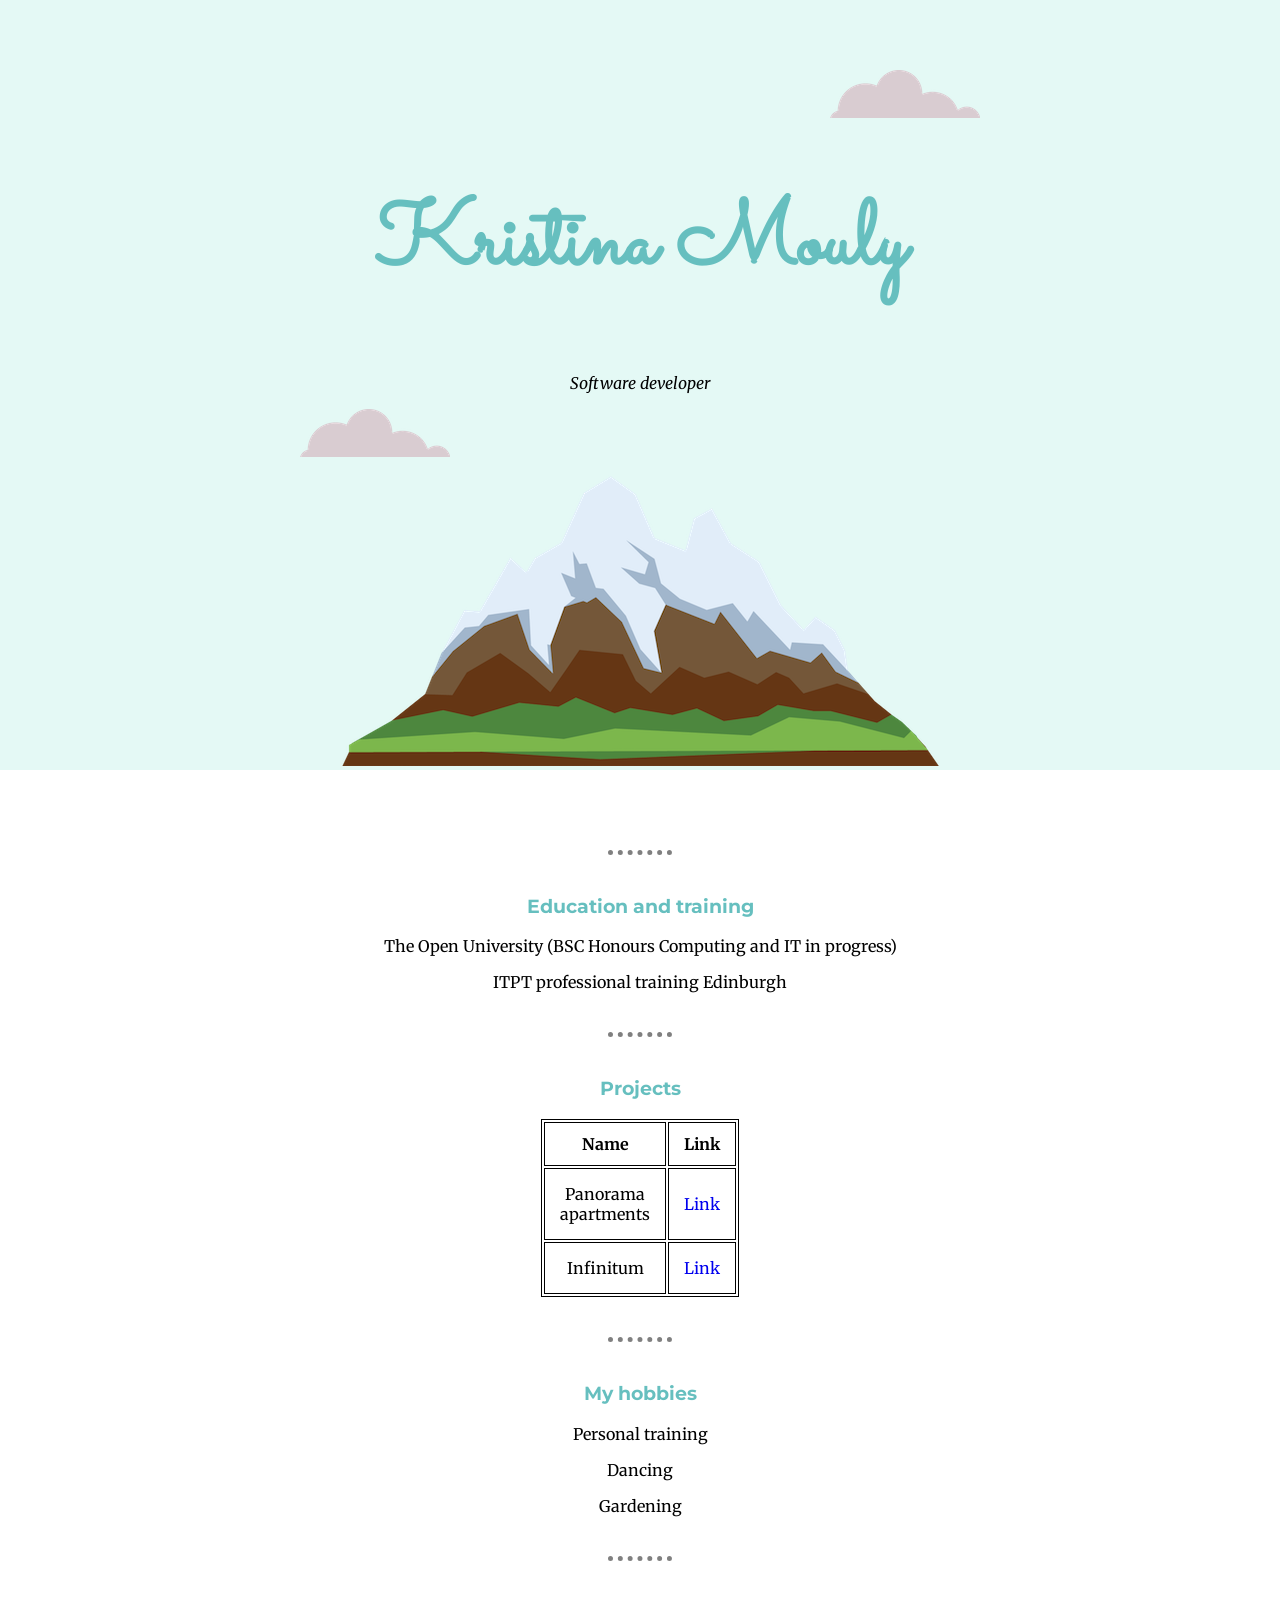
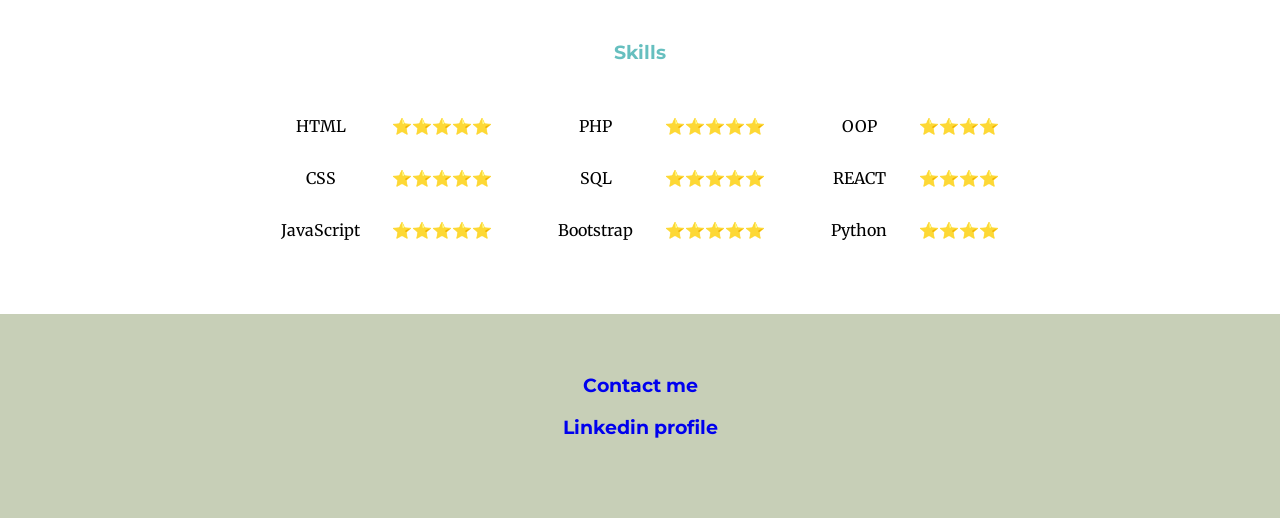
==== index.html @ 59d4c122 "Update index.html" ====
<!DOCTYPE html>
<html lang="en" dir="ltr">

<head>
  <meta charset="utf-8">
  <link rel="icon" href="favicon.ico">
  <link rel="stylesheet" href="mycss.css" />
  <link rel="preconnect" href="https://fonts.gstatic.com">
  <link href="https://fonts.googleapis.com/css2?family=Merriweather:wght@300&family=Montserrat&family=Sacramento&display=swap" rel="stylesheet">
  <title>Kristina Mouly-personal site</title>
</head>

<body>
  <div class="top-container">
    <img class="img1" src="cloud.png" alt="cloud-image" />
    <h1>Kristina Mouly</h1>
    <p><em>Software developer</em></p>
    <img class="img2" src="cloud.png" alt="cloud image" />
    <img class="img3" src="mountain.png" alt="mountain image" />


  </div>
  <div class="middle-container">
    <hr />
    <h3>Education and training</h3>
    <p>The Open University (BSC Honours Computing and IT in progress)</p>
    <p>ITPT professional training Edinburgh</p>
    <hr />
    <h3>Projects</h3>
    <table class="tbl1">
      <tr>
        <th>Name</th>
        <th>Link</th>
      </tr>
      <tr>
        <td>Panorama apartments</td>
        <td><a href="https://krizzyinfinity.github.io/panorama-apartments.github.io/">Link</a></td>
      </tr>
      <tr>
        <td>Infinitum</td>
        <td><a href="https://krizzyinfinity.github.io/infinitum-website/">Link</a></td>
      </tr>
    </table>
    <hr />
    <h3>My hobbies</h3>
    <p>Personal training</p>
    <p>Dancing</p>
    <p>Gardening</p>
    <hr />
  </div>
  <div class="bottom-container">
    <h3>Skills</h3>
    <table class="tbl2">
      <tr>
        <td>
          <table>
            <tr>
              <td>HTML</td>
              <td>⭐⭐⭐⭐⭐</td>
            </tr>
            <tr>
              <td>CSS</td>
              <td>⭐⭐⭐⭐⭐</td>
            </tr>
            <tr>
              <td>JavaScript</td>
              <td>⭐⭐⭐⭐⭐</td>
            </tr>
          </table>
        </td>
        <td>
          <table>
            <tr>
              <td>PHP</td>
              <td>⭐⭐⭐⭐⭐</td>
            </tr>
            <tr>
              <td>SQL</td>
              <td>⭐⭐⭐⭐⭐</td>
            </tr>
            <tr>
              <td>Bootstrap</td>
              <td>⭐⭐⭐⭐⭐</td>
            </tr>
          </table>
        </td>

        <td>
          <table>
            <tr>
              <td>OOP</td>
              <td>⭐⭐⭐⭐</td>
            </tr>
            <tr>
              <td>REACT</td>
              <td>⭐⭐⭐⭐</td>
            </tr>
            <tr>
              <td>Python</td>
              <td>⭐⭐⭐⭐</td>
            </tr>
          </table>
        </td>




      </tr>
</table>
  </div>
  <footer>
    <h3><a href="mailto:kristinamouly@outlook.com">Contact me</a></h3>
    <h3> <a href="https://www.linkedin.com/in/kristina-mouly-780180114/">Linkedin profile</a>
    </h3>
  </footer>

</body>

</html>
---- mycss.css ----
body{
margin: 0;
text-align: center;
font-family: 'Merriweather', serif;
}


.top-container {
background-color: #E4F9F5;
padding-top: 60px;
position: relative;
}
h3 {
color: #66BFBF;
text-align:center;
margin-top: 0;
font-size: 2.5 rem;
font-family: 'Montserrat', sans-serif;
}

h1 {
  font-size: 562.5%;
color: #66BFBF;
  font-family: 'Sacramento', cursive;
  text-align:center;
  padding-top: 60px;
}

.img1 {
  position: absolute;
  right: 300px;
  top: 20px;
  padding-top: 50px;
}

.img2 {
position: absolute;
left: 300px;

}

.middle-container {
padding-top: 40px;
padding-bottom: 40px;
}

.bottom-container {
padding-bottom: 40px;

}

.tbl1 {
margin: auto;
border: solid 1px;

}

.tbl2 {
margin: auto;
}

th {
height: 40px;
width: 40px;
border: solid 1px;
}

td {
padding: 15px 15px;

}
 .tbl1 td {
  border: solid 1px;
}

a {
text-decoration: none;

}

hr {
border-color: grey;
border-style: none;
border-top-style: dotted;
border-width: 5px;
width: 5%;
margin: 40px auto;
}

footer {
  background-color: #c7cfb7;
  padding: 60px;

}
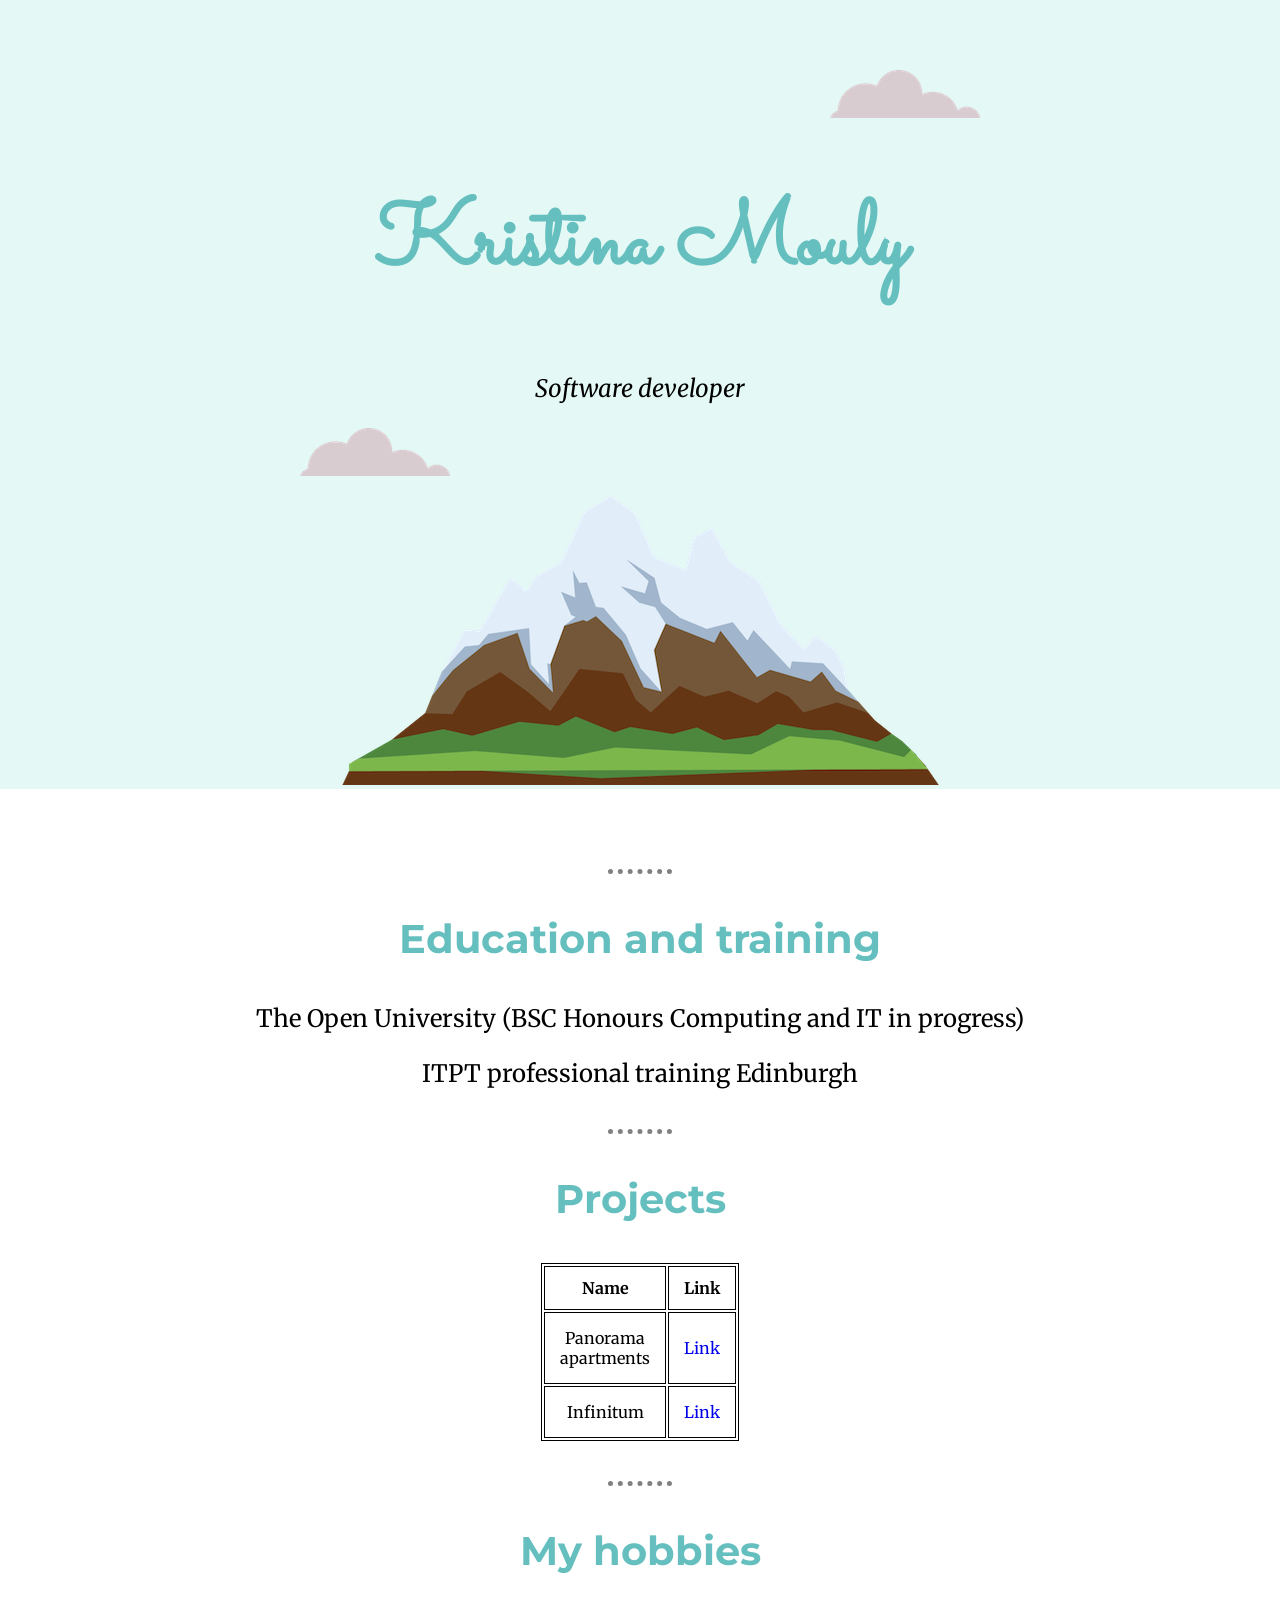
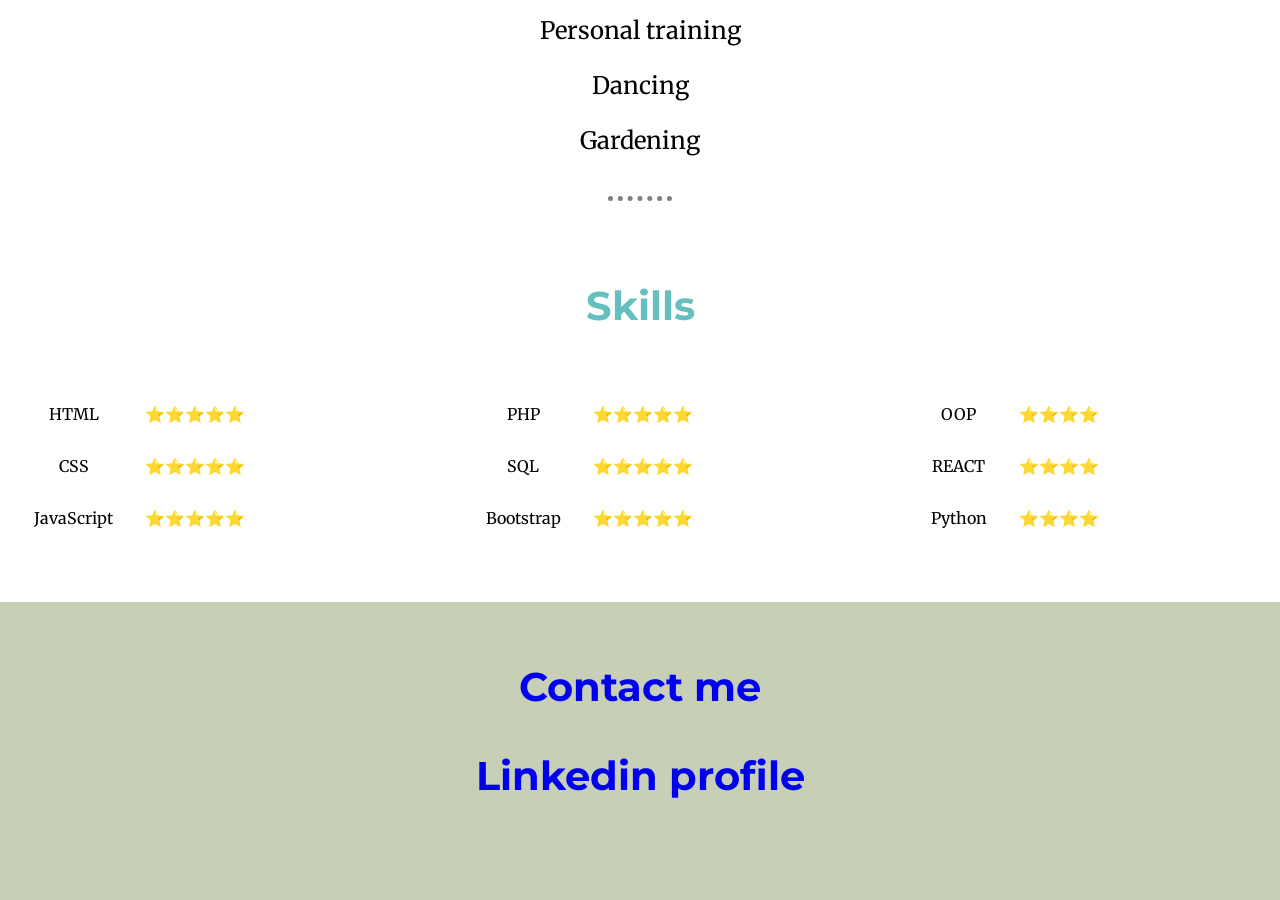
==== commit 4308c3c3: "css added" ====
--- a/index.html
+++ b/index.html
@@ -3,6 +3,7 @@
 
 <head>
   <meta charset="utf-8">
+  <meta name="viewport" content="width=device-width, initial-scale=1.0">
   <link rel="icon" href="favicon.ico">
   <link rel="stylesheet" href="mycss.css" />
   <link rel="preconnect" href="https://fonts.gstatic.com">
@@ -106,7 +107,7 @@
 
 
       </tr>
-</table>
+    </table>
   </div>
   <footer>
     <h3><a href="mailto:kristinamouly@outlook.com">Contact me</a></h3>
--- a/mycss.css
+++ b/mycss.css
@@ -14,7 +14,7 @@
 color: #66BFBF;
 text-align:center;
 margin-top: 0;
-font-size: 2.5 rem;
+font-size: 2.5rem;
 font-family: 'Montserrat', sans-serif;
 }
 
@@ -24,6 +24,9 @@
   font-family: 'Sacramento', cursive;
   text-align:center;
   padding-top: 60px;
+}
+p {
+  font-size: 1.5rem;
 }
 
 .img1 {
@@ -47,6 +50,7 @@
 .bottom-container {
 padding-bottom: 40px;
 
+
 }
 
 .tbl1 {
@@ -57,6 +61,7 @@
 
 .tbl2 {
 margin: auto;
+width: 100%;
 }
 
 th {
@@ -89,6 +94,8 @@
 
 footer {
   background-color: #c7cfb7;
-  padding: 60px;
+  padding-top: 60px;
+padding-bottom: 60px;
 
 }
+ 
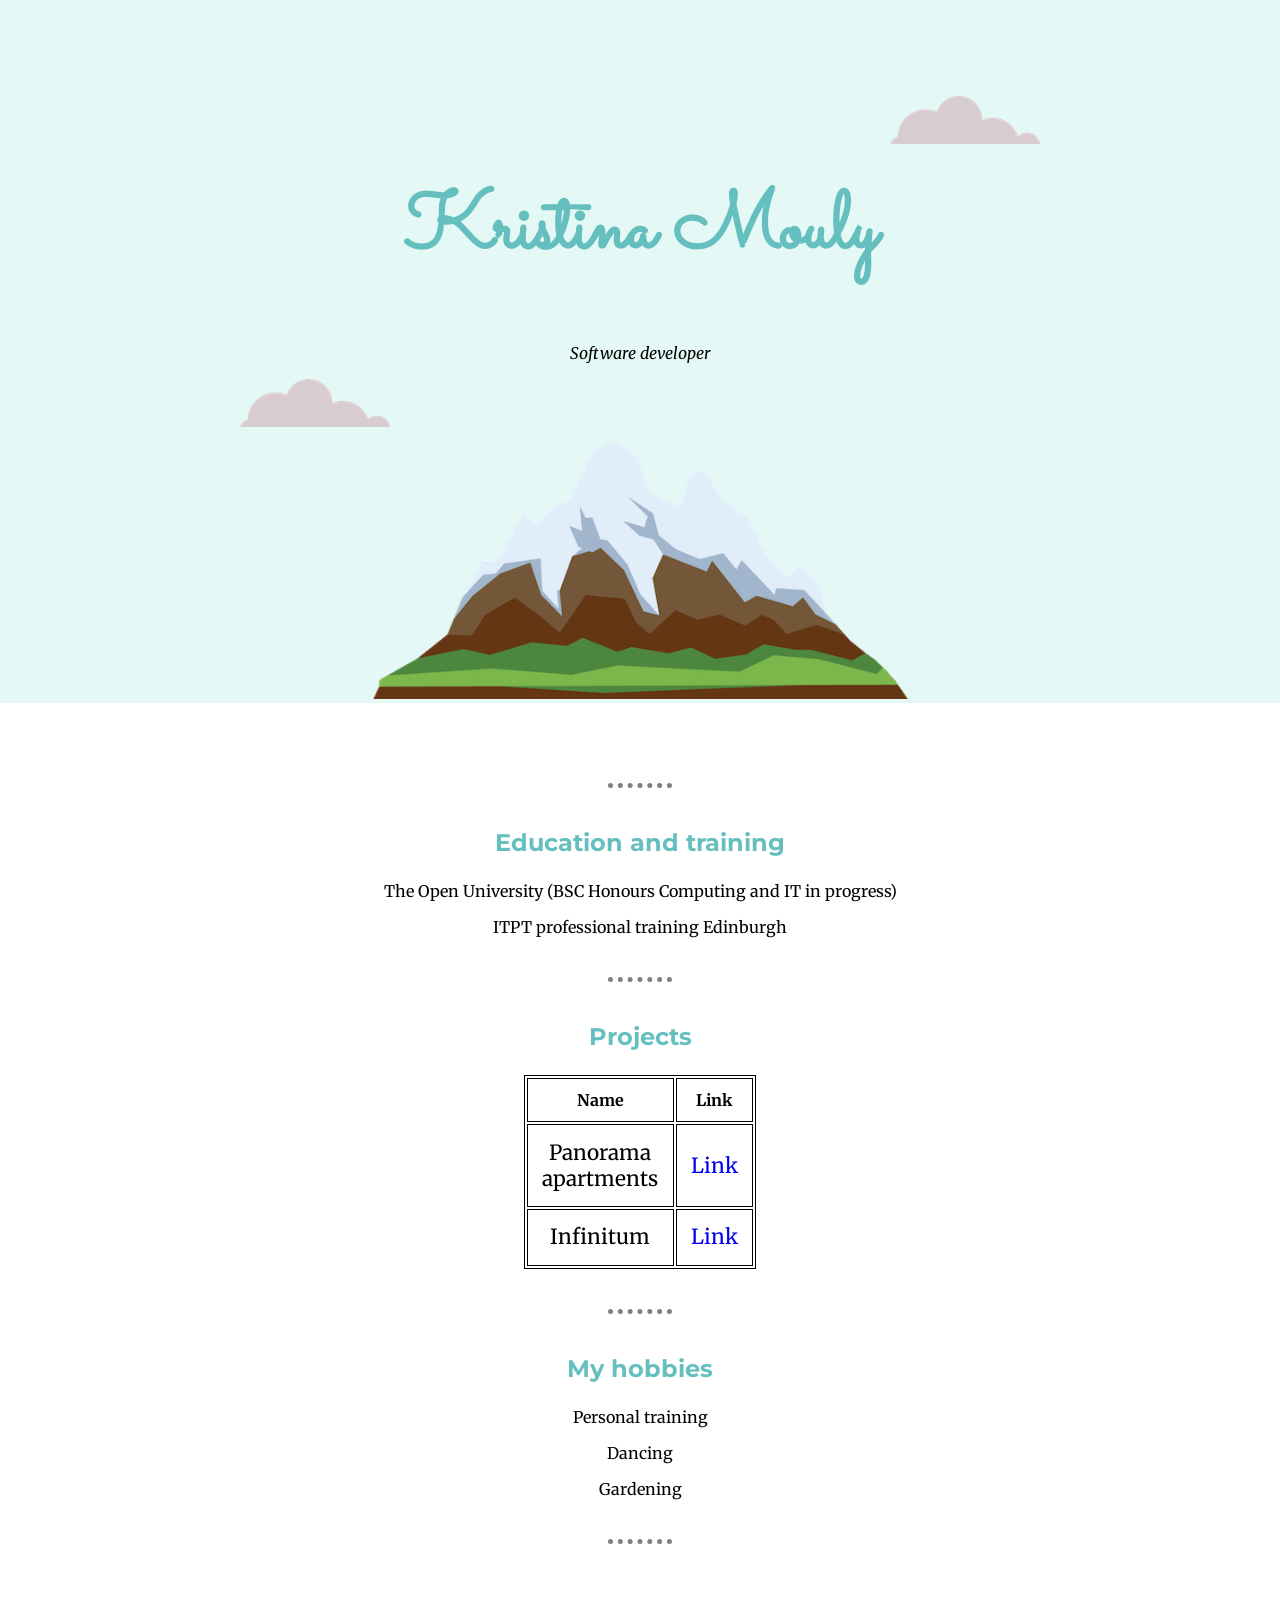
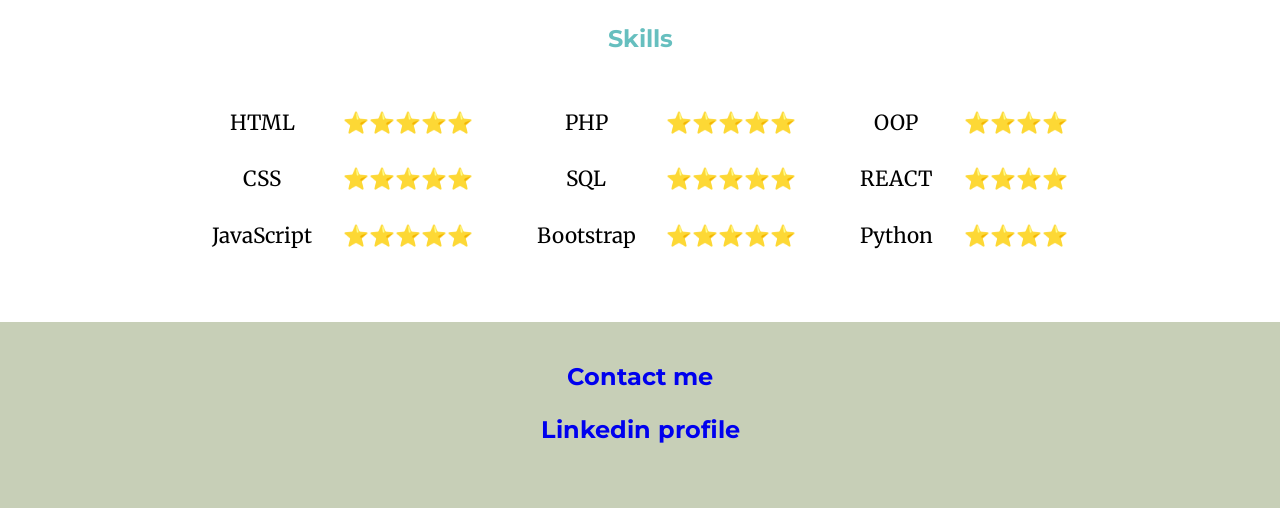
==== commit 14ce8c8b: "add css" ====
--- a/index.html
+++ b/index.html
@@ -3,7 +3,7 @@
 
 <head>
   <meta charset="utf-8">
-  <meta name="viewport" content="width=device-width, initial-scale=1.0">
+  
   <link rel="icon" href="favicon.ico">
   <link rel="stylesheet" href="mycss.css" />
   <link rel="preconnect" href="https://fonts.gstatic.com">
--- a/mycss.css
+++ b/mycss.css
@@ -1,5 +1,5 @@
 body{
-margin: 0;
+margin: 0 0;
 text-align: center;
 font-family: 'Merriweather', serif;
 }
@@ -7,48 +7,54 @@
 
 .top-container {
 background-color: #E4F9F5;
-padding-top: 60px;
-position: relative;
+padding-top: 3.75rem;
+
 }
 h3 {
 color: #66BFBF;
 text-align:center;
 margin-top: 0;
-font-size: 2.5rem;
+font-size: 1.5rem;
 font-family: 'Montserrat', sans-serif;
 }
 
 h1 {
-  font-size: 562.5%;
+  font-size: 5rem;
 color: #66BFBF;
   font-family: 'Sacramento', cursive;
   text-align:center;
-  padding-top: 60px;
+  padding-top: 3.75rem;
 }
 p {
-  font-size: 1.5rem;
+  font-size: 1rem;
 }
 
 .img1 {
   position: absolute;
-  right: 300px;
-  top: 20px;
-  padding-top: 50px;
+  right: 15rem;
+  top: 4rem;
+  padding-top: 2rem;
 }
 
 .img2 {
 position: absolute;
-left: 300px;
+left: 15rem;
+
+}
+
+.img3 {
+  margin: auto;
+  height: 20rem;
 
 }
 
 .middle-container {
-padding-top: 40px;
-padding-bottom: 40px;
+padding-top: 2.5rem;
+padding-bottom: 2.5rem;
 }
 
 .bottom-container {
-padding-bottom: 40px;
+padding-bottom: 2.5rem;
 
 
 }
@@ -61,18 +67,18 @@
 
 .tbl2 {
 margin: auto;
-width: 100%;
+
 }
 
 th {
-height: 40px;
-width: 40px;
+height: 2.5rem;
+width: 2.5rem;
 border: solid 1px;
 }
 
 td {
-padding: 15px 15px;
-
+padding: 0.9rem;
+font-size: 1.3rem;
 }
  .tbl1 td {
   border: solid 1px;
@@ -94,8 +100,7 @@
 
 footer {
   background-color: #c7cfb7;
-  padding-top: 60px;
-padding-bottom: 60px;
+  padding-top: 2.5rem;
+padding-bottom: 2.5rem;
 
 }
- 
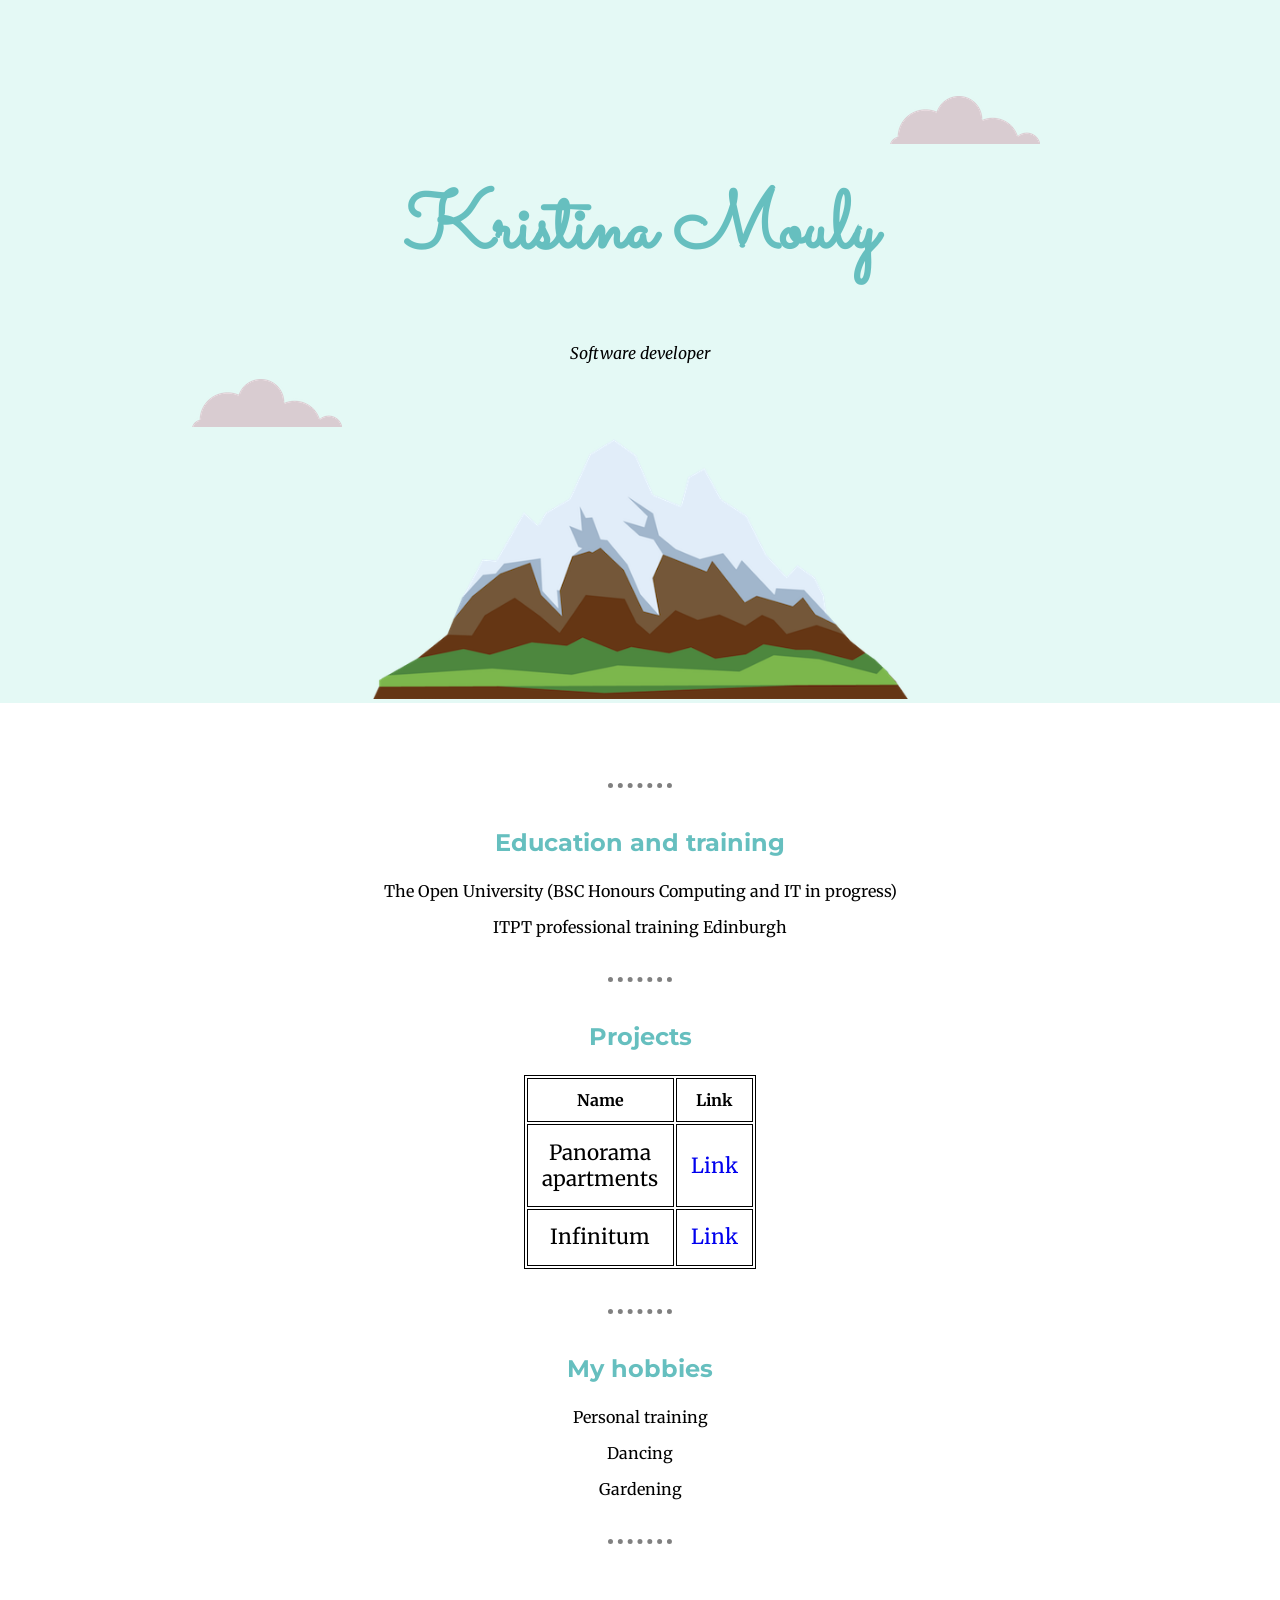
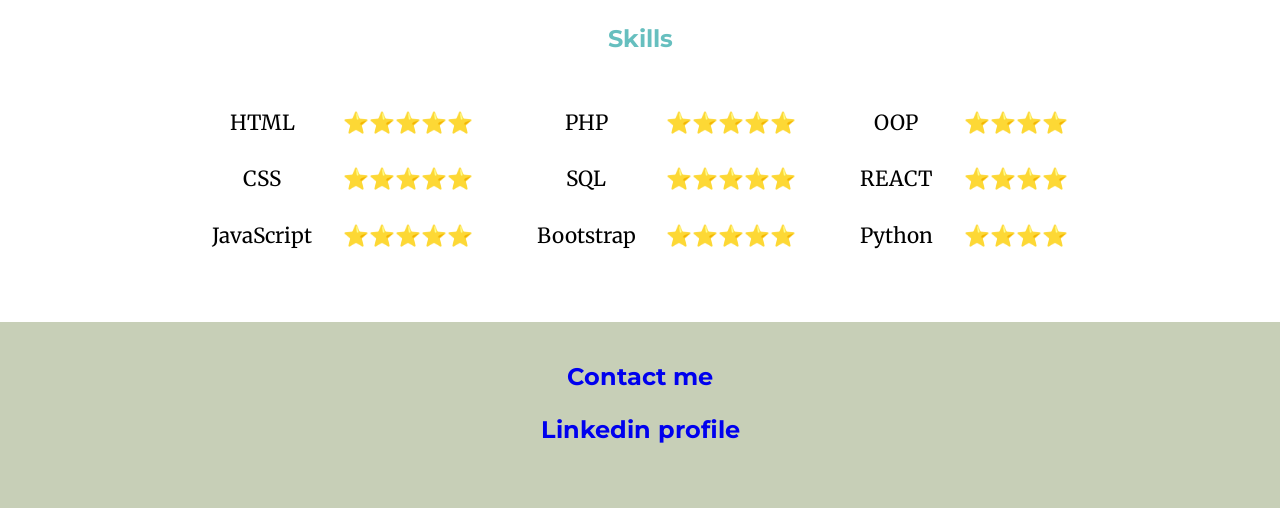
==== commit 66b078b7: "ghghg" ====
--- a/index.html
+++ b/index.html
@@ -3,7 +3,7 @@
 
 <head>
   <meta charset="utf-8">
-  
+  <meta name="viewport" content="width=500, initial-scale=1">
   <link rel="icon" href="favicon.ico">
   <link rel="stylesheet" href="mycss.css" />
   <link rel="preconnect" href="https://fonts.gstatic.com">
--- a/mycss.css
+++ b/mycss.css
@@ -5,11 +5,7 @@
 }
 
 
-.top-container {
-background-color: #E4F9F5;
-padding-top: 3.75rem;
 
-}
 h3 {
 color: #66BFBF;
 text-align:center;
@@ -38,13 +34,19 @@
 
 .img2 {
 position: absolute;
-left: 15rem;
+left: 12rem;
 
 }
 
 .img3 {
   margin: auto;
   height: 20rem;
+
+}
+.top-container {
+background-color: #E4F9F5;
+padding-top: 3.75rem;
+
 
 }
 
@@ -67,7 +69,6 @@
 
 .tbl2 {
 margin: auto;
-
 }
 
 th {
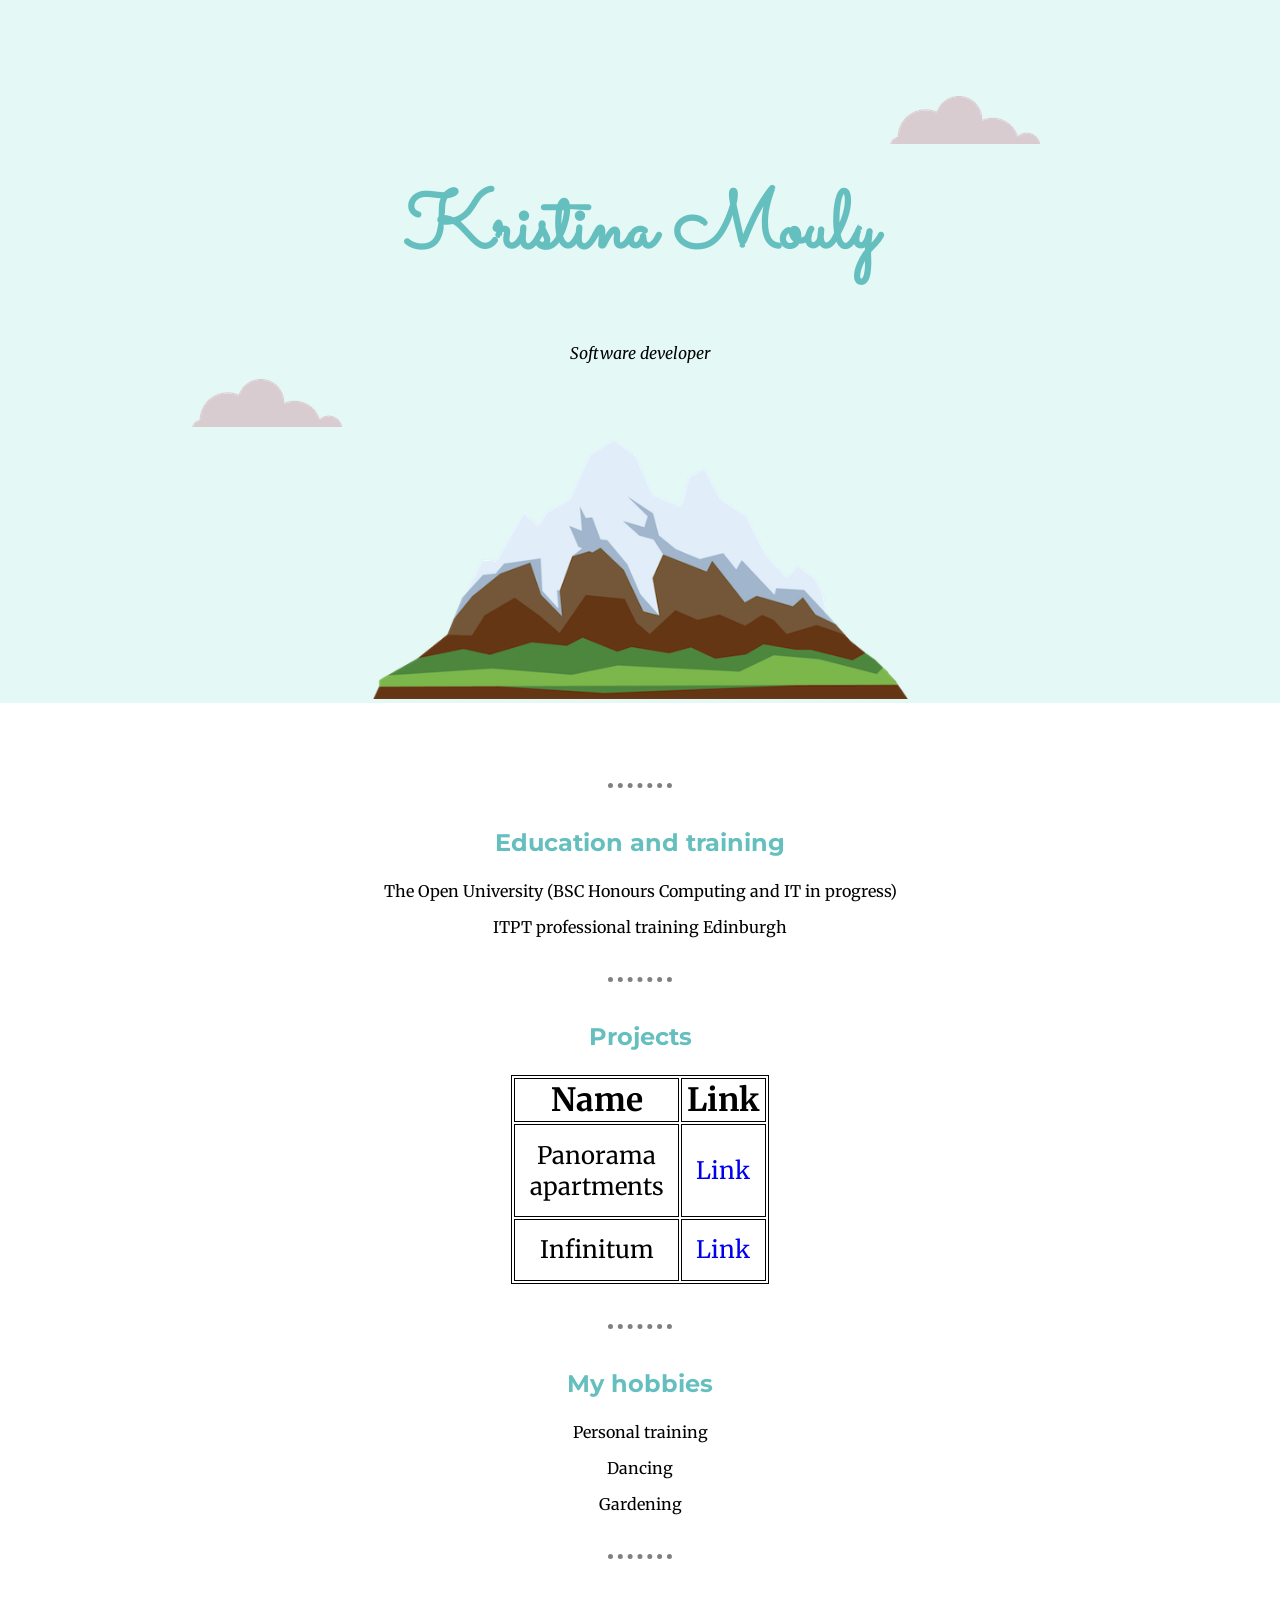
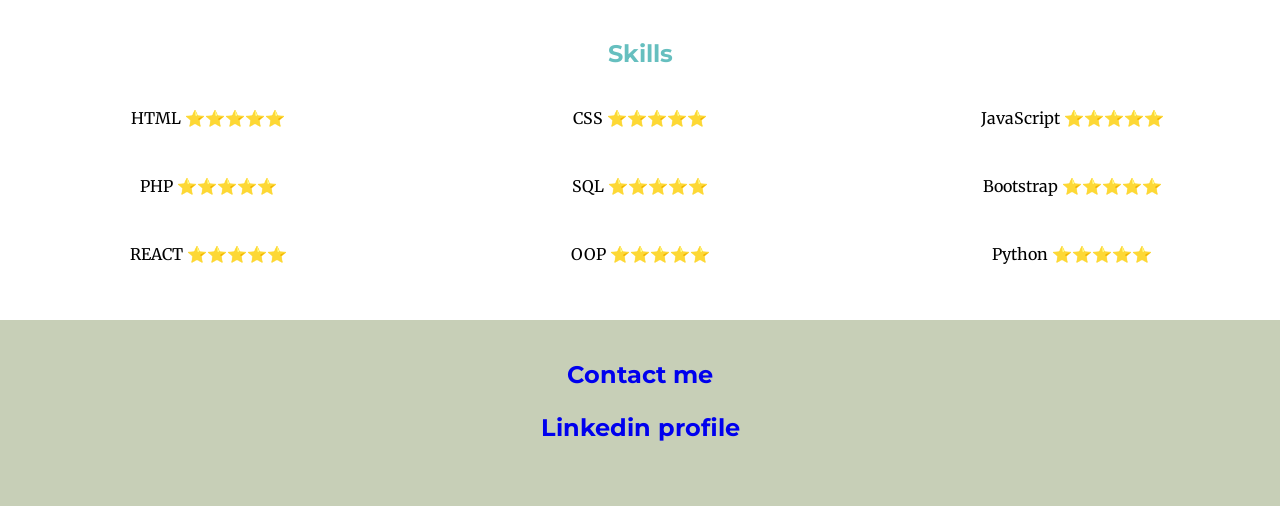
==== commit 9b945fef: "changes" ====
--- a/index.html
+++ b/index.html
@@ -3,7 +3,7 @@
 
 <head>
   <meta charset="utf-8">
-  <meta name="viewport" content="width=500, initial-scale=1">
+<meta name="viewport" content="width=device-width, initial-scale=1.0">
   <link rel="icon" href="favicon.ico">
   <link rel="stylesheet" href="mycss.css" />
   <link rel="preconnect" href="https://fonts.gstatic.com">
@@ -51,58 +51,18 @@
   </div>
   <div class="bottom-container">
     <h3>Skills</h3>
-    <table class="tbl2">
-      <tr>
-        <td>
-          <table>
-            <tr>
-              <td>HTML</td>
-              <td>⭐⭐⭐⭐⭐</td>
-            </tr>
-            <tr>
-              <td>CSS</td>
-              <td>⭐⭐⭐⭐⭐</td>
-            </tr>
-            <tr>
-              <td>JavaScript</td>
-              <td>⭐⭐⭐⭐⭐</td>
-            </tr>
-          </table>
-        </td>
-        <td>
-          <table>
-            <tr>
-              <td>PHP</td>
-              <td>⭐⭐⭐⭐⭐</td>
-            </tr>
-            <tr>
-              <td>SQL</td>
-              <td>⭐⭐⭐⭐⭐</td>
-            </tr>
-            <tr>
-              <td>Bootstrap</td>
-              <td>⭐⭐⭐⭐⭐</td>
-            </tr>
-          </table>
-        </td>
 
-        <td>
-          <table>
-            <tr>
-              <td>OOP</td>
-              <td>⭐⭐⭐⭐</td>
-            </tr>
-            <tr>
-              <td>REACT</td>
-              <td>⭐⭐⭐⭐</td>
-            </tr>
-            <tr>
-              <td>Python</td>
-              <td>⭐⭐⭐⭐</td>
-            </tr>
-          </table>
-        </td>
-
+<section>
+<p>HTML    ⭐⭐⭐⭐⭐ </p>
+<p>CSS    ⭐⭐⭐⭐⭐ </p>
+<p>JavaScript    ⭐⭐⭐⭐⭐ </p>
+<p>PHP    ⭐⭐⭐⭐⭐ </p>
+<p>SQL    ⭐⭐⭐⭐⭐ </p>
+<p> Bootstrap    ⭐⭐⭐⭐⭐ </p>
+<p>REACT    ⭐⭐⭐⭐⭐ </p>
+<p>OOP    ⭐⭐⭐⭐⭐ </p>
+<p>Python    ⭐⭐⭐⭐⭐ </p>
+</section>
 
 
 
--- a/mycss.css
+++ b/mycss.css
@@ -46,13 +46,14 @@
 .top-container {
 background-color: #E4F9F5;
 padding-top: 3.75rem;
-
-
+width: 100%;
+height: auto;
 }
 
 .middle-container {
 padding-top: 2.5rem;
 padding-bottom: 2.5rem;
+margin: 0 auto;
 }
 
 .bottom-container {
@@ -67,19 +68,23 @@
 
 }
 
-.tbl2 {
-margin: auto;
-}
+
 
 th {
 height: 2.5rem;
 width: 2.5rem;
 border: solid 1px;
+font-size: 2rem;
 }
-
+section {
+  display: grid;
+ grid-template-columns: 1fr 1fr 1fr;
+ grid-gap: 1rem;
+   margin: auto;
+}
 td {
 padding: 0.9rem;
-font-size: 1.3rem;
+font-size: 1.5rem;
 }
  .tbl1 td {
   border: solid 1px;
@@ -103,5 +108,21 @@
   background-color: #c7cfb7;
   padding-top: 2.5rem;
 padding-bottom: 2.5rem;
+margin: 0;
+}
 
+
+@media screen and (max-width: 47rem) {
+  section {
+    grid-template-columns: 1fr 1fr;
+  }
+  footer {
+    width: 100%;
+  }
 }
+
+@media screen and (max-width: 23.5rem) {
+  section {
+    grid-template-columns: 1fr;
+  }
+}
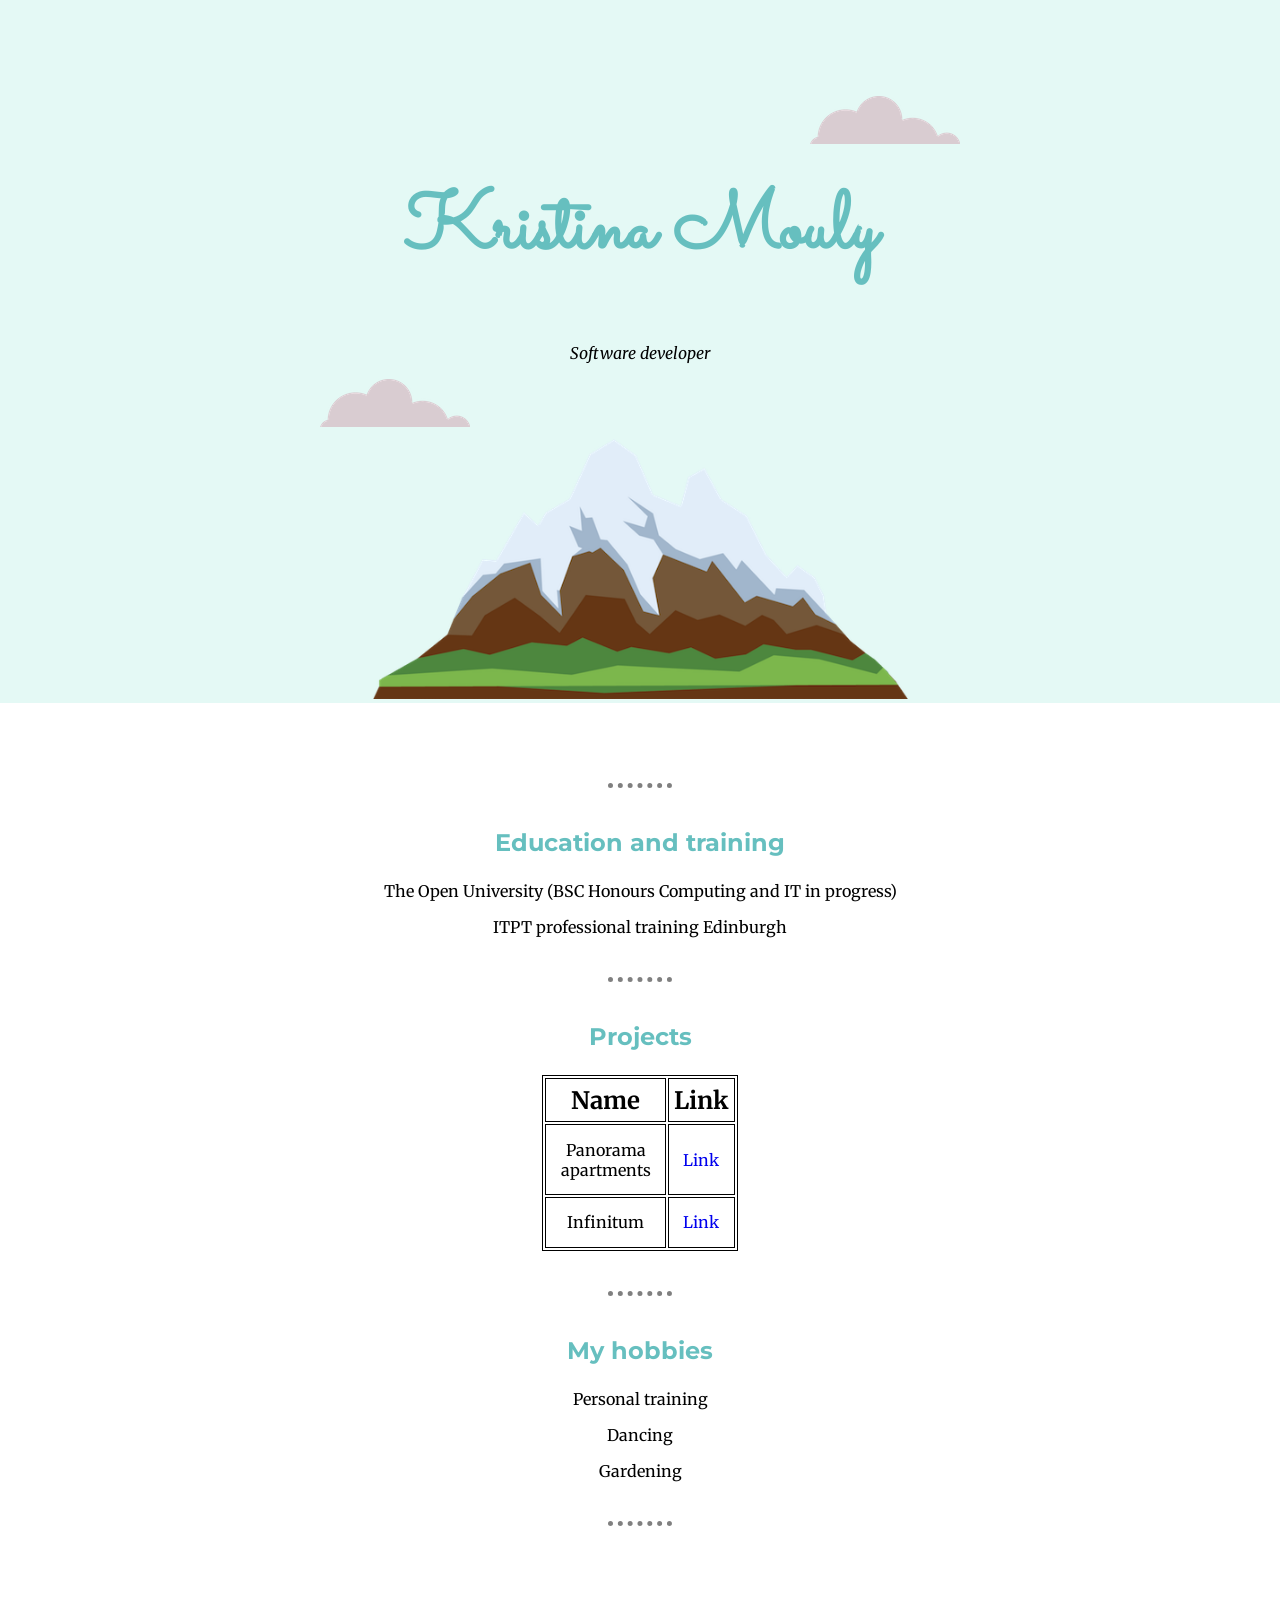
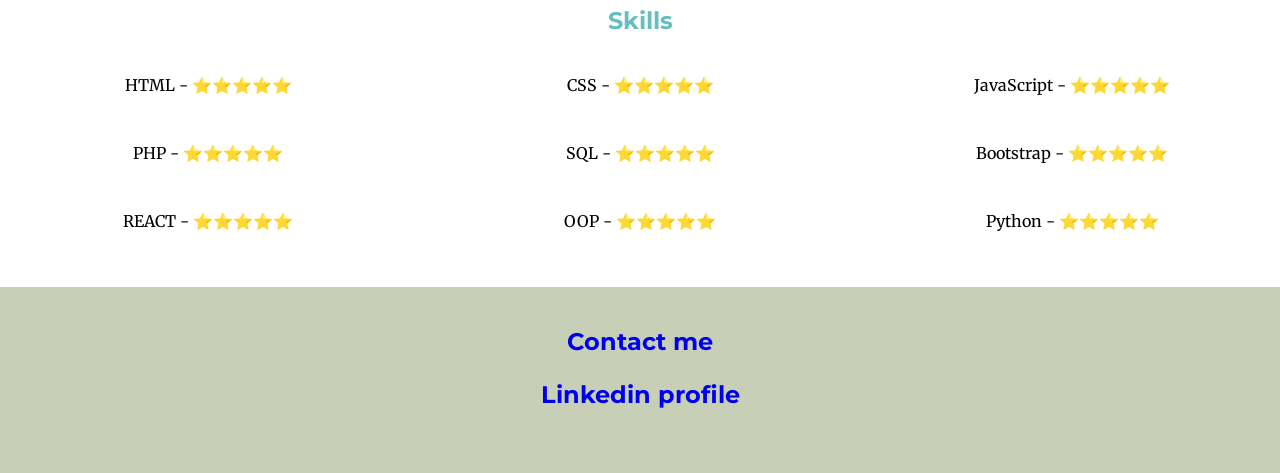
==== commit 4c619eeb: "changes" ====
--- a/index.html
+++ b/index.html
@@ -53,15 +53,15 @@
     <h3>Skills</h3>
 
 <section>
-<p>HTML    ⭐⭐⭐⭐⭐ </p>
-<p>CSS    ⭐⭐⭐⭐⭐ </p>
-<p>JavaScript    ⭐⭐⭐⭐⭐ </p>
-<p>PHP    ⭐⭐⭐⭐⭐ </p>
-<p>SQL    ⭐⭐⭐⭐⭐ </p>
-<p> Bootstrap    ⭐⭐⭐⭐⭐ </p>
-<p>REACT    ⭐⭐⭐⭐⭐ </p>
-<p>OOP    ⭐⭐⭐⭐⭐ </p>
-<p>Python    ⭐⭐⭐⭐⭐ </p>
+<p>HTML - ⭐⭐⭐⭐⭐ </p>
+<p>CSS - ⭐⭐⭐⭐⭐ </p>
+<p>JavaScript - ⭐⭐⭐⭐⭐ </p>
+<p>PHP - ⭐⭐⭐⭐⭐ </p>
+<p>SQL - ⭐⭐⭐⭐⭐ </p>
+<p> Bootstrap - ⭐⭐⭐⭐⭐ </p>
+<p>REACT - ⭐⭐⭐⭐⭐ </p>
+<p>OOP - ⭐⭐⭐⭐⭐ </p>
+<p>Python - ⭐⭐⭐⭐⭐ </p>
 </section>
 
 
--- a/mycss.css
+++ b/mycss.css
@@ -27,14 +27,14 @@
 
 .img1 {
   position: absolute;
-  right: 15rem;
+  right: 20rem;
   top: 4rem;
   padding-top: 2rem;
 }
 
 .img2 {
 position: absolute;
-left: 12rem;
+left: 20rem;
 
 }
 
@@ -74,7 +74,7 @@
 height: 2.5rem;
 width: 2.5rem;
 border: solid 1px;
-font-size: 2rem;
+font-size: 1.5rem;
 }
 section {
   display: grid;
@@ -84,7 +84,7 @@
 }
 td {
 padding: 0.9rem;
-font-size: 1.5rem;
+font-size: 1rem;
 }
  .tbl1 td {
   border: solid 1px;
@@ -108,21 +108,37 @@
   background-color: #c7cfb7;
   padding-top: 2.5rem;
 padding-bottom: 2.5rem;
-margin: 0;
+width: 100%;
 }
 
 
-@media screen and (max-width: 47rem) {
+@media screen and (max-width: 50rem) {
   section {
     grid-template-columns: 1fr 1fr;
   }
-  footer {
-    width: 100%;
+
+  .img3  {
+    width: 80%;
+    margin: auto;
   }
+
+  .img1, .img2 {
+    display: none;
+  }
+
 }
 
 @media screen and (max-width: 23.5rem) {
   section {
     grid-template-columns: 1fr;
   }
+
+  .img1, .img2  {
+    display: none;
+  }
+  .img3 {
+    width: 80%;
+margin: auto;
+  }
+
 }
